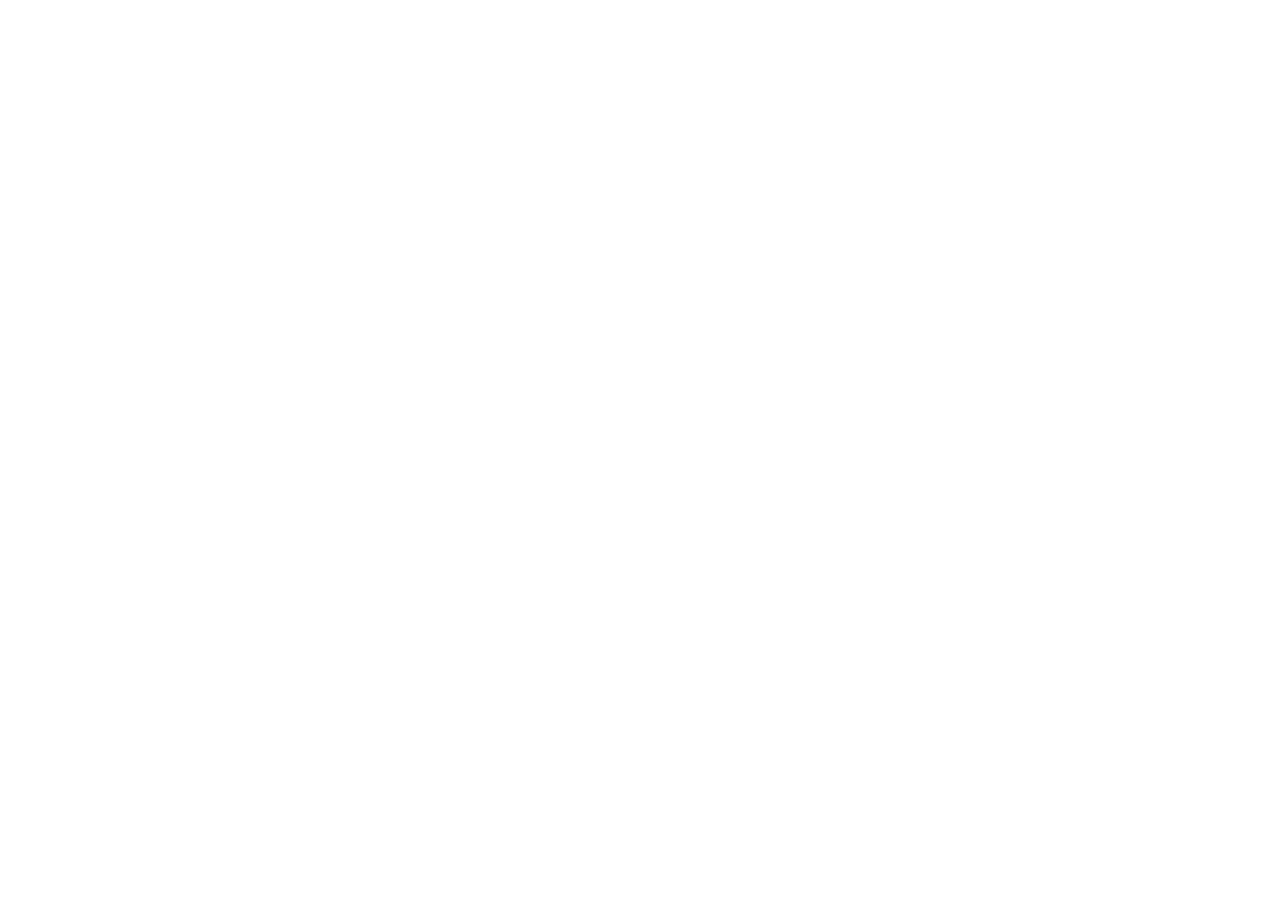
==== duc/lineChart.html @ ac4cc1bc "flowing data version, build an associative array" ====
<!DOCTYPE html>
<meta charset="utf-8">
<style>

body {
  font: 10px sans-serif;
}

.axis path,
.axis line {
  fill: none;
  stroke: #000;
  shape-rendering: crispEdges;
}

.x.axis path {
  display: none;
}

.line {
  fill: none;
  stroke: lightgrey;
  stroke-width: 0.50px;
}

</style>
<body>
<script src="./d3.min.js"></script>
<script>

var margin = {top: 20, right: 80, bottom: 30, left: 50},
    width = 740 - margin.left - margin.right,
    height = 450 - margin.top - margin.bottom,
    valuesFromColIdx = 2,
    minY = 15,
    maxY = 85;

var parseDate = d3.time.format("%Y").parse;

var x = d3.time.scale()
    .range([0, width]);

var y = d3.scale.linear()
    .range([height, 0]);

var xAxis = d3.svg.axis()
    .scale(x)
    .orient("bottom");

var yAxis = d3.svg.axis()
    .scale(y)
    .orient("left");

var line = d3.svg.line()
    .interpolate("basis")
    .x(function(d) { return x(d.date); })
    .y(function(d) { return y(d.temperature); });

var svg = d3.select("body").append("svg")
    .attr("width", width + margin.left + margin.right)
    .attr("height", height + margin.top + margin.bottom)
  .append("g")
    .attr("transform", "translate(" + margin.left + "," + margin.top + ")");

var dataset = {};
d3.csv("data.csv", function(error, data) {
  // date = d3.keys(data[0]).filter(function(key) { return key !== "Country Code" && key !== "Country Area"; });
  // date.forEach(function(d) { parseDate (d) });

  // data.forEach(function(d) {
  //   d.date = parseDate(d.date);
  // });

  // var tSeries = tSeriesNames.map(function(name) {
  //   return {
  //     name: name,
  //     values: data.map(function(d) {
  //       return {date: d.date, temperature: +d[name]};
  //     })
  //   };
  // });


  dataset = d3.nest()
    .key(function(d) { return d['Country Code']})
    .entries(data)
    .map(function(d) {
      var group = d.key
      var values = d.values.map(function (dd) {
        var date = dd.key
        var value = 0 + dd.values
        return {date:date, value:value}
      })
    });

  dataset.entries(data);


  x.domain(d3.extent(data, function(d) { return d.date; }));

  y.domain([
    d3.min(tSeries, function(c) { return d3.min(c.values, function(v) { return v.temperature; }); }),
    d3.max(tSeries, function(c) { return d3.max(c.values, function(v) { return v.temperature; }); })
  ]);

  svg.append("g")
      .attr("class", "x axis")
      .attr("transform", "translate(0," + height + ")")
      .call(xAxis);

  svg.append("g")
      .attr("class", "y axis")
      .call(yAxis)
    .append("text")
      .attr("transform", "rotate(-90)")
      .attr("y", 6)
      .attr("dy", ".71em")
      .style("text-anchor", "end")
      .text("Temperature (ºF)");

  var tSeries = svg.selectAll(".tSeries")
      .data(tSeries)
    .enter().append("g")
      .attr("class", "tSeries");

  tSeries.append("path")
      .attr("class", "line")
      .attr("d", function(d) { return line(d.values); });

});

</script>
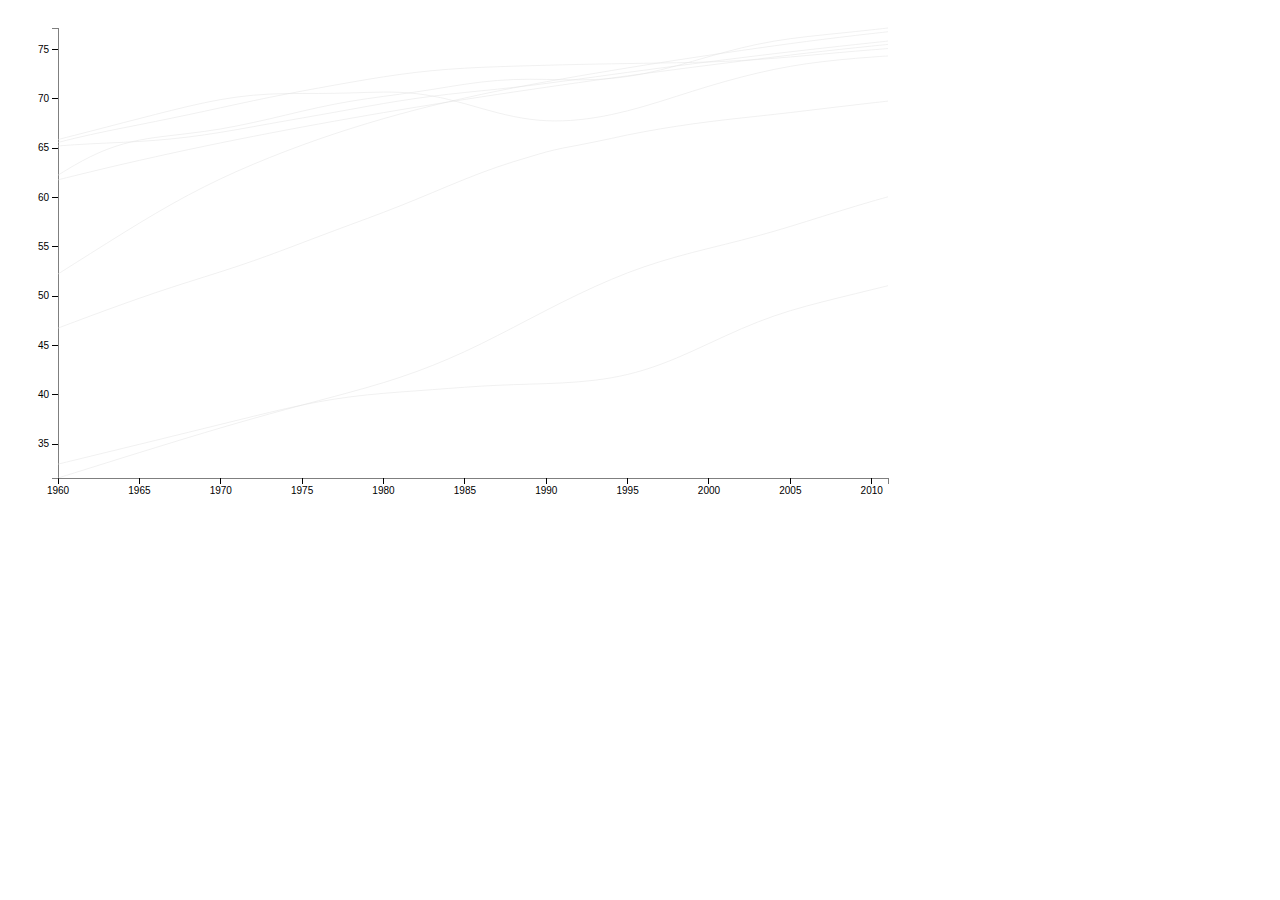
==== commit 7a037895: "correct grouping by region" ====
--- a/duc/lineChart.html
+++ b/duc/lineChart.html
@@ -13,14 +13,14 @@
   shape-rendering: crispEdges;
 }
 
-.x.axis path {
-  display: none;
+path {
+    stroke: #e2e2e2;
+    stroke-width: 0.5;
+  fill: none;
 }
-
-.line {
-  fill: none;
-  stroke: lightgrey;
-  stroke-width: 0.50px;
+path.current, path.highlight.current {
+    stroke: #000;
+    stroke-width: 2.7;
 }
 
 </style>
@@ -29,11 +29,8 @@
 <script>
 
 var margin = {top: 20, right: 80, bottom: 30, left: 50},
-    width = 740 - margin.left - margin.right,
-    height = 450 - margin.top - margin.bottom,
-    valuesFromColIdx = 2,
-    minY = 15,
-    maxY = 85;
+    width = 960 - margin.left - margin.right,
+    height = 500 - margin.top - margin.bottom;
 
 var parseDate = d3.time.format("%Y").parse;
 
@@ -53,8 +50,8 @@
 
 var line = d3.svg.line()
     .interpolate("basis")
-    .x(function(d) { return x(d.date); })
-    .y(function(d) { return y(d.temperature); });
+    .x(function(d) { return x(d.t); })
+    .y(function(d) { return y(d.value); });
 
 var svg = d3.select("body").append("svg")
     .attr("width", width + margin.left + margin.right)
@@ -62,45 +59,40 @@
   .append("g")
     .attr("transform", "translate(" + margin.left + "," + margin.top + ")");
 
-var dataset = {};
-d3.csv("data.csv", function(error, data) {
-  // date = d3.keys(data[0]).filter(function(key) { return key !== "Country Code" && key !== "Country Area"; });
-  // date.forEach(function(d) { parseDate (d) });
-
-  // data.forEach(function(d) {
-  //   d.date = parseDate(d.date);
-  // });
-
-  // var tSeries = tSeriesNames.map(function(name) {
-  //   return {
-  //     name: name,
-  //     values: data.map(function(d) {
-  //       return {date: d.date, temperature: +d[name]};
-  //     })
-  //   };
-  // });
 
 
-  dataset = d3.nest()
-    .key(function(d) { return d['Country Code']})
-    .entries(data)
-    .map(function(d) {
-      var group = d.key
-      var values = d.values.map(function (dd) {
-        var date = dd.key
-        var value = 0 + dd.values
-        return {date:date, value:value}
-      })
-    });
+// Load country code to regions data and make it a hash table
+var countries2regions = d3.map();
+d3.csv('country-regions.csv', function(d) {
+  d.forEach(function(dd) {
+    countries2regions.set(dd.CountryCode, dd.RegionCode);    
+  });
+});
 
-  dataset.entries(data);
+// load timeseries data
+d3.csv("tdata.csv", function(error, data) {
+  id = d3.keys(data[0]).filter(function(key) { return key !== "date"; });
 
+  //format time
+  data.forEach(function(d) {
+    d.date = parseDate(d.date);
+  });
+
+  var tSeries = id.map(function(name) {
+    return {
+      name: name,
+      values: data.map(function(d) {
+        return {t: d.date, value: +d[name]};
+      }),
+      region: countries2regions.get(name)
+    };
+  });
 
   x.domain(d3.extent(data, function(d) { return d.date; }));
 
   y.domain([
-    d3.min(tSeries, function(c) { return d3.min(c.values, function(v) { return v.temperature; }); }),
-    d3.max(tSeries, function(c) { return d3.max(c.values, function(v) { return v.temperature; }); })
+    d3.min(tSeries, function(c) { return d3.min(c.values, function(v) { return v.value; }); }),
+    d3.max(tSeries, function(c) { return d3.max(c.values, function(v) { return v.value; }); })
   ]);
 
   svg.append("g")
@@ -110,23 +102,56 @@
 
   svg.append("g")
       .attr("class", "y axis")
-      .call(yAxis)
-    .append("text")
-      .attr("transform", "rotate(-90)")
-      .attr("y", 6)
-      .attr("dy", ".71em")
-      .style("text-anchor", "end")
-      .text("Temperature (ºF)");
+      .call(yAxis);
 
-  var tSeries = svg.selectAll(".tSeries")
+  var country = svg.selectAll(".country")
       .data(tSeries)
-    .enter().append("g")
-      .attr("class", "tSeries");
+      .enter()
+      .append("g")
+      .attr("country", function(d) {return d.name})
+      .attr("class", function(d) {return d.region});
 
-  tSeries.append("path")
-      .attr("class", "line")
-      .attr("d", function(d) { return line(d.values); });
+  country.append("path")
+      .attr("d", function(d) { return line(d.values); })
+      .on("mouseover", onmouseover)
+      .on("mouseout", onmouseout);
 
 });
 
+// display default text
+function default_blurb (d,i) {
+    d3.select("#blurb")
+        .html("<h2>World</h2> <p>The average life expectancy in the world in 2011 was 69 years.</p>");
+}
+
+function onmouseover(d, i) {
+    var currClass = d3.select(this).attr("class");
+    d3.select(this)
+        .attr("class", currClass + " current");
+    
+    var countryCode = d3.select(this).attr("country");
+    var countryVals = startEnd[countryCode];
+    var percentChange = 100 * (countryVals['endVal'] - countryVals['startVal']) / countryVals['startVal'];
+    
+    var blurb = '<h2>' + countryCodes[countryCode] + '</h2>';
+    blurb += "<p>On average: a life expectancy of " + Math.round(countryVals['startVal']) + " years in " + countryVals['startYear'] + " and " + Math.round(countryVals['endVal']) + " years in " + countryVals['endYear'] + ", ";
+    if (percentChange >= 0) {
+        blurb += "an increase of " + Math.round(percentChange) + " %."
+    } else {
+        blurb += "a decrease of " + -1 * Math.round(percentChange) + " %."
+    }
+    blurb += "</p>";
+    
+    d3.select("#blurb")
+        .html(blurb);
+}
+function onmouseout(d, i) {
+    var currClass = d3.select(this).attr("class");
+    var prevClass = currClass.substring(0, currClass.length-8);
+    d3.select(this)
+        .attr("class", prevClass);
+
+    default_blurb();
+}
+
 </script>
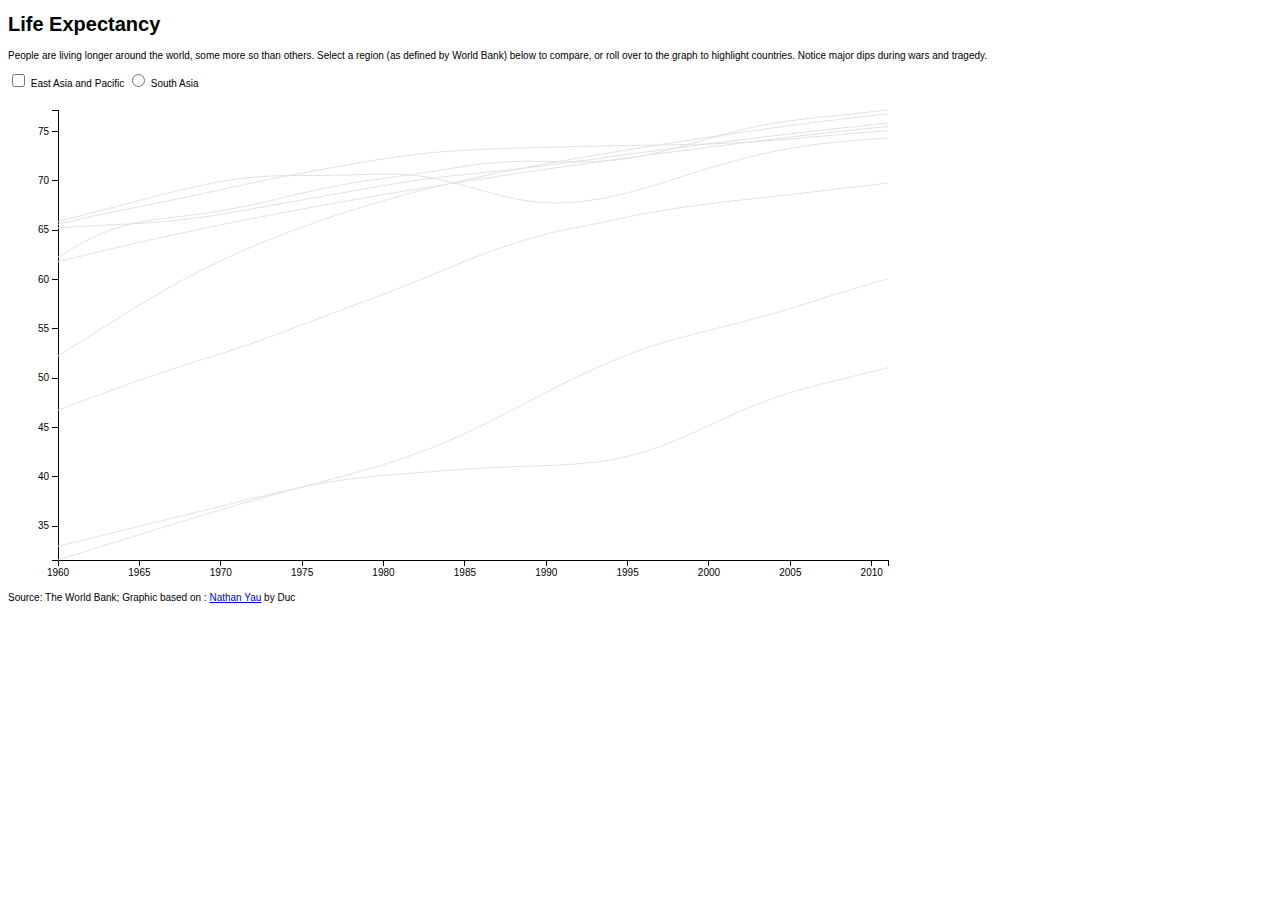
==== commit adca777f: "mouse over effect with text working" ====
--- a/duc/lineChart.html
+++ b/duc/lineChart.html
@@ -10,12 +10,24 @@
 .axis line {
   fill: none;
   stroke: #000;
-  shape-rendering: crispEdges;
-}
+
+}
+
+.axis path,
+.axis line {
+    stroke-width: 1;
+    stroke: #000;
+    shape-rendering: crispEdges;
+}
+.xTicks, .yTicks {
+    stroke-width: 1;
+    stroke: #000;
+}
+
 
 path {
     stroke: #e2e2e2;
-    stroke-width: 0.5;
+    stroke-width: 1;
   fill: none;
 }
 path.current, path.highlight.current {
@@ -25,6 +37,36 @@
 
 </style>
 <body>
+
+<div id="main-wrapper">
+    <div id="content">
+        <h1>Life Expectancy</h1>
+        <p>People are living longer around the world, some more so than others. Select a region (as defined by World Bank) below to compare, or roll over to the graph to highlight countries. Notice major dips during wars and tragedy.</p>
+        
+        <div id="filters">
+<!--             <a id="EAS">East Asia and Pacific</a>
+            <a id="SAS">South Asia</a>
+            <a id="ECS">Europe and Central Asia</a>
+            <a id="MEA">Middle East and North Africa</a>
+            <a id="SSF">Sub-Saharan Africa</a>
+            <a id="LCN">Latin America and Caribbean</a>
+            <a id="NAC">North America</a> -->
+              <input id="EAS" type="checkbox" name="region" value="EAS">
+              <label for="EAS">East Asia and Pacific</label>
+              <input id="SAS" type="radio" name="region" value="SAS">
+              <label for="SAS">South Asia</label>
+        </div><!-- @end #filters -->
+
+        <div id="blurb">
+        </div>
+
+        <div id="vis"></div>
+        <div id="cite">Source: The World Bank; Graphic based on : <a href="http://flowingdata.com">Nathan Yau</a> by Duc</div>
+        
+    </div><!-- @end content -->
+</div><!-- @end #main-wrapper -->
+
+
 <script src="./d3.min.js"></script>
 <script>
 
@@ -53,13 +95,11 @@
     .x(function(d) { return x(d.t); })
     .y(function(d) { return y(d.value); });
 
-var svg = d3.select("body").append("svg")
+var svg = d3.select("#vis").append("svg")
     .attr("width", width + margin.left + margin.right)
     .attr("height", height + margin.top + margin.bottom)
   .append("g")
     .attr("transform", "translate(" + margin.left + "," + margin.top + ")");
-
-
 
 // Load country code to regions data and make it a hash table
 var countries2regions = d3.map();
@@ -69,6 +109,7 @@
   });
 });
 
+var startEnd = {};
 // load timeseries data
 d3.csv("tdata.csv", function(error, data) {
   id = d3.keys(data[0]).filter(function(key) { return key !== "date"; });
@@ -78,6 +119,7 @@
     d.date = parseDate(d.date);
   });
 
+  // create a nested associative array, with country name as key
   var tSeries = id.map(function(name) {
     return {
       name: name,
@@ -88,6 +130,16 @@
     };
   });
 
+  // populate startEnd, a hash table for each country id 
+  tSeries.forEach(function(d,i) {
+    startEnd[d['name']] = { 
+      'startT': tSeries[0]['values'][0]['t'],
+      'endT'  : tSeries[0]['values'][d.values.length-1]['t'],
+      'startVal': d.values[0]['value'],
+      'endVal'  : d.values[d.values.length-1]['value']     
+      };
+    }) 
+
   x.domain(d3.extent(data, function(d) { return d.date; }));
 
   y.domain([
@@ -107,12 +159,12 @@
   var country = svg.selectAll(".country")
       .data(tSeries)
       .enter()
-      .append("g")
-      .attr("country", function(d) {return d.name})
-      .attr("class", function(d) {return d.region});
+      .append("g");
 
   country.append("path")
       .attr("d", function(d) { return line(d.values); })
+      .attr("country", function(d) {return d.name})
+      .attr("class", function(d) {return d.region})
       .on("mouseover", onmouseover)
       .on("mouseout", onmouseout);
 
@@ -129,12 +181,13 @@
     d3.select(this)
         .attr("class", currClass + " current");
     
-    var countryCode = d3.select(this).attr("country");
-    var countryVals = startEnd[countryCode];
+    var id = d3.select(this).attr("country");
+    var countryVals = startEnd[id];
     var percentChange = 100 * (countryVals['endVal'] - countryVals['startVal']) / countryVals['startVal'];
     
-    var blurb = '<h2>' + countryCodes[countryCode] + '</h2>';
-    blurb += "<p>On average: a life expectancy of " + Math.round(countryVals['startVal']) + " years in " + countryVals['startYear'] + " and " + Math.round(countryVals['endVal']) + " years in " + countryVals['endYear'] + ", ";
+    var blurb = '<h2>' + id + '</h2>';
+    blurb += "<p>On average: a life expectancy of " + Math.round(countryVals['startVal']) + " years in " + countryVals['startT'] + 
+      " and " + Math.round(countryVals['endVal']) + " years in " + countryVals['endT'] + ", ";
     if (percentChange >= 0) {
         blurb += "an increase of " + Math.round(percentChange) + " %."
     } else {
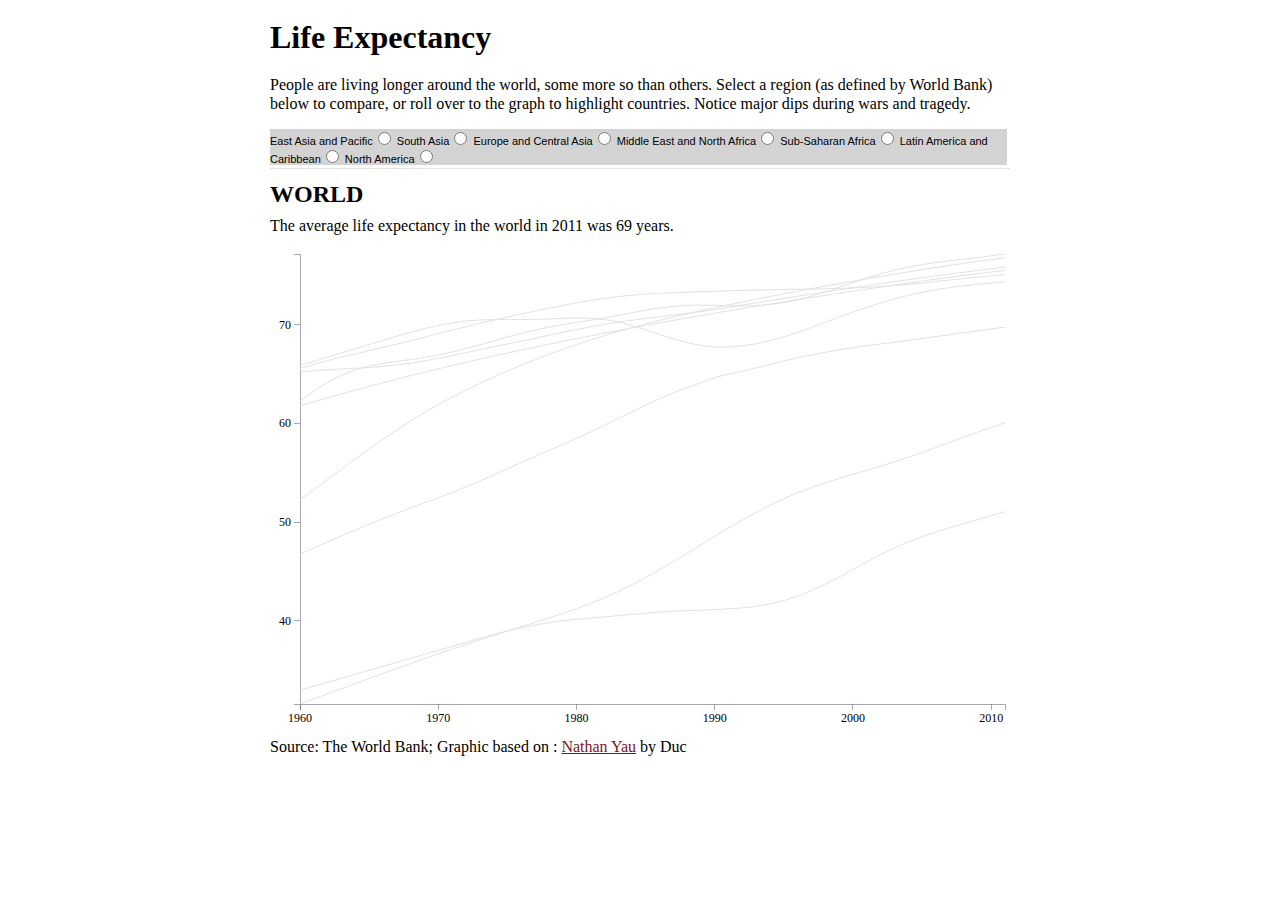
==== commit 8e14ec7d: "split hmtl, css and js codes into 3 files & wider lines mouseover" ====
--- a/duc/lineChart.html
+++ b/duc/lineChart.html
@@ -1,60 +1,26 @@
 <!DOCTYPE html>
 <meta charset="utf-8">
-<style>
-
-body {
-  font: 10px sans-serif;
-}
-
-.axis path,
-.axis line {
-  fill: none;
-  stroke: #000;
-
-}
-
-.axis path,
-.axis line {
-    stroke-width: 1;
-    stroke: #000;
-    shape-rendering: crispEdges;
-}
-.xTicks, .yTicks {
-    stroke-width: 1;
-    stroke: #000;
-}
+    <title>Life Expectancy</title>
+    <link rel="stylesheet" type="text/css" href="./style.css" />
+    <script type="text/javascript" src="./d3.min.js"></script> 
 
 
-path {
-    stroke: #e2e2e2;
-    stroke-width: 1;
-  fill: none;
-}
-path.current, path.highlight.current {
-    stroke: #000;
-    stroke-width: 2.7;
-}
-
-</style>
 <body>
 
 <div id="main-wrapper">
     <div id="content">
         <h1>Life Expectancy</h1>
-        <p>People are living longer around the world, some more so than others. Select a region (as defined by World Bank) below to compare, or roll over to the graph to highlight countries. Notice major dips during wars and tragedy.</p>
+        <p>People are living longer around the world, some more so than others. Select a region (as defined by World Bank) below to compare, 
+          or roll over to the graph to highlight countries. Notice major dips during wars and tragedy.</p>
         
         <div id="filters">
-<!--             <a id="EAS">East Asia and Pacific</a>
-            <a id="SAS">South Asia</a>
-            <a id="ECS">Europe and Central Asia</a>
-            <a id="MEA">Middle East and North Africa</a>
-            <a id="SSF">Sub-Saharan Africa</a>
-            <a id="LCN">Latin America and Caribbean</a>
-            <a id="NAC">North America</a> -->
-              <input id="EAS" type="checkbox" name="region" value="EAS">
-              <label for="EAS">East Asia and Pacific</label>
-              <input id="SAS" type="radio" name="region" value="SAS">
-              <label for="SAS">South Asia</label>
+              <label for="EAS">East Asia and Pacific</label><input id="EAS" type="radio" name="region" value="EAS">
+              <label for="SAS">South Asia</label><input id="SAS" type="radio" name="region" value="SAS">
+              <label for="ECS">Europe and Central Asia</label><input id="ECS" type="radio" name="region" value="ECS">
+              <label for="MEA">Middle East and North Africa</label><input id="MEA" type="radio" name="region" value="MEA">
+              <label for="SSF">Sub-Saharan Africa</label><input id="SSF" type="radio" name="region" value="SSF">
+              <label for="LCN">Latin America and Caribbean</label><input id="LCN" type="radio" name="region" value="LCN">
+              <label for="NAC">North America</label><input id="NAC" type="radio" name="region" value="NAC">
         </div><!-- @end #filters -->
 
         <div id="blurb">
@@ -66,145 +32,8 @@
     </div><!-- @end content -->
 </div><!-- @end #main-wrapper -->
 
+<script type="text/javascript" src="./vis.js"></script>
 
-<script src="./d3.min.js"></script>
-<script>
+</body>
+</html>
 
-var margin = {top: 20, right: 80, bottom: 30, left: 50},
-    width = 960 - margin.left - margin.right,
-    height = 500 - margin.top - margin.bottom;
-
-var parseDate = d3.time.format("%Y").parse;
-
-var x = d3.time.scale()
-    .range([0, width]);
-
-var y = d3.scale.linear()
-    .range([height, 0]);
-
-var xAxis = d3.svg.axis()
-    .scale(x)
-    .orient("bottom");
-
-var yAxis = d3.svg.axis()
-    .scale(y)
-    .orient("left");
-
-var line = d3.svg.line()
-    .interpolate("basis")
-    .x(function(d) { return x(d.t); })
-    .y(function(d) { return y(d.value); });
-
-var svg = d3.select("#vis").append("svg")
-    .attr("width", width + margin.left + margin.right)
-    .attr("height", height + margin.top + margin.bottom)
-  .append("g")
-    .attr("transform", "translate(" + margin.left + "," + margin.top + ")");
-
-// Load country code to regions data and make it a hash table
-var countries2regions = d3.map();
-d3.csv('country-regions.csv', function(d) {
-  d.forEach(function(dd) {
-    countries2regions.set(dd.CountryCode, dd.RegionCode);    
-  });
-});
-
-var startEnd = {};
-// load timeseries data
-d3.csv("tdata.csv", function(error, data) {
-  id = d3.keys(data[0]).filter(function(key) { return key !== "date"; });
-
-  //format time
-  data.forEach(function(d) {
-    d.date = parseDate(d.date);
-  });
-
-  // create a nested associative array, with country name as key
-  var tSeries = id.map(function(name) {
-    return {
-      name: name,
-      values: data.map(function(d) {
-        return {t: d.date, value: +d[name]};
-      }),
-      region: countries2regions.get(name)
-    };
-  });
-
-  // populate startEnd, a hash table for each country id 
-  tSeries.forEach(function(d,i) {
-    startEnd[d['name']] = { 
-      'startT': tSeries[0]['values'][0]['t'],
-      'endT'  : tSeries[0]['values'][d.values.length-1]['t'],
-      'startVal': d.values[0]['value'],
-      'endVal'  : d.values[d.values.length-1]['value']     
-      };
-    }) 
-
-  x.domain(d3.extent(data, function(d) { return d.date; }));
-
-  y.domain([
-    d3.min(tSeries, function(c) { return d3.min(c.values, function(v) { return v.value; }); }),
-    d3.max(tSeries, function(c) { return d3.max(c.values, function(v) { return v.value; }); })
-  ]);
-
-  svg.append("g")
-      .attr("class", "x axis")
-      .attr("transform", "translate(0," + height + ")")
-      .call(xAxis);
-
-  svg.append("g")
-      .attr("class", "y axis")
-      .call(yAxis);
-
-  var country = svg.selectAll(".country")
-      .data(tSeries)
-      .enter()
-      .append("g");
-
-  country.append("path")
-      .attr("d", function(d) { return line(d.values); })
-      .attr("country", function(d) {return d.name})
-      .attr("class", function(d) {return d.region})
-      .on("mouseover", onmouseover)
-      .on("mouseout", onmouseout);
-
-});
-
-// display default text
-function default_blurb (d,i) {
-    d3.select("#blurb")
-        .html("<h2>World</h2> <p>The average life expectancy in the world in 2011 was 69 years.</p>");
-}
-
-function onmouseover(d, i) {
-    var currClass = d3.select(this).attr("class");
-    d3.select(this)
-        .attr("class", currClass + " current");
-    
-    var id = d3.select(this).attr("country");
-    var countryVals = startEnd[id];
-    var percentChange = 100 * (countryVals['endVal'] - countryVals['startVal']) / countryVals['startVal'];
-    
-    var blurb = '<h2>' + id + '</h2>';
-    blurb += "<p>On average: a life expectancy of " + Math.round(countryVals['startVal']) + " years in " + countryVals['startT'] + 
-      " and " + Math.round(countryVals['endVal']) + " years in " + countryVals['endT'] + ", ";
-    if (percentChange >= 0) {
-        blurb += "an increase of " + Math.round(percentChange) + " %."
-    } else {
-        blurb += "a decrease of " + -1 * Math.round(percentChange) + " %."
-    }
-    blurb += "</p>";
-    
-    d3.select("#blurb")
-        .html(blurb);
-}
-function onmouseout(d, i) {
-    var currClass = d3.select(this).attr("class");
-    var prevClass = currClass.substring(0, currClass.length-8);
-    d3.select(this)
-        .attr("class", prevClass);
-
-    default_blurb();
-}
-
-</script>
--- a/duc/style.css
+++ b/duc/style.css
@@ -0,0 +1,64 @@
+body, div, legend {
+  margin: 0;
+  padding: 0;
+}
+
+body {
+    font-family: 'Cardo', serif;
+}
+h1 {
+    font-family: 'Cardo', serif;
+    font-size: 2em;
+    line-height: 1em;
+}
+h2 {
+    font-family: 'Cardo', serif;
+    font-size: 1.5em;
+    text-transform: uppercase;
+}
+p { line-height: 1.2em; margin-bottom: 1.0em; }
+a { color: #821122; }
+
+
+.axis path,
+.axis line {
+    stroke-width: 0.5;
+    stroke: #52525B;
+    shape-rendering: crispEdges;
+}
+.axis text {
+    font-size: 12px;
+}
+
+path {
+    pointer-events: all;
+    stroke: #e2e2e2;
+    stroke-width: 1;
+    fill: none;
+}
+
+path.current, path.highlight.current {
+    stroke: #A5221F;
+    stroke-width: 2.7;
+}
+
+#content {
+    width: 740px;
+    margin: 0 auto;
+}
+#filters {
+    font-family: Arial, sans-serif;
+    margin-right: 3px;
+    background: lightgrey;
+    margin-bottom: 3px;
+    font-size: 11px;
+}
+
+
+#blurb {
+    height:60px;
+    border-top: 1px solid #e2e2e2;
+    padding-top: 5px;
+    line-height: 0.1em;
+}
+
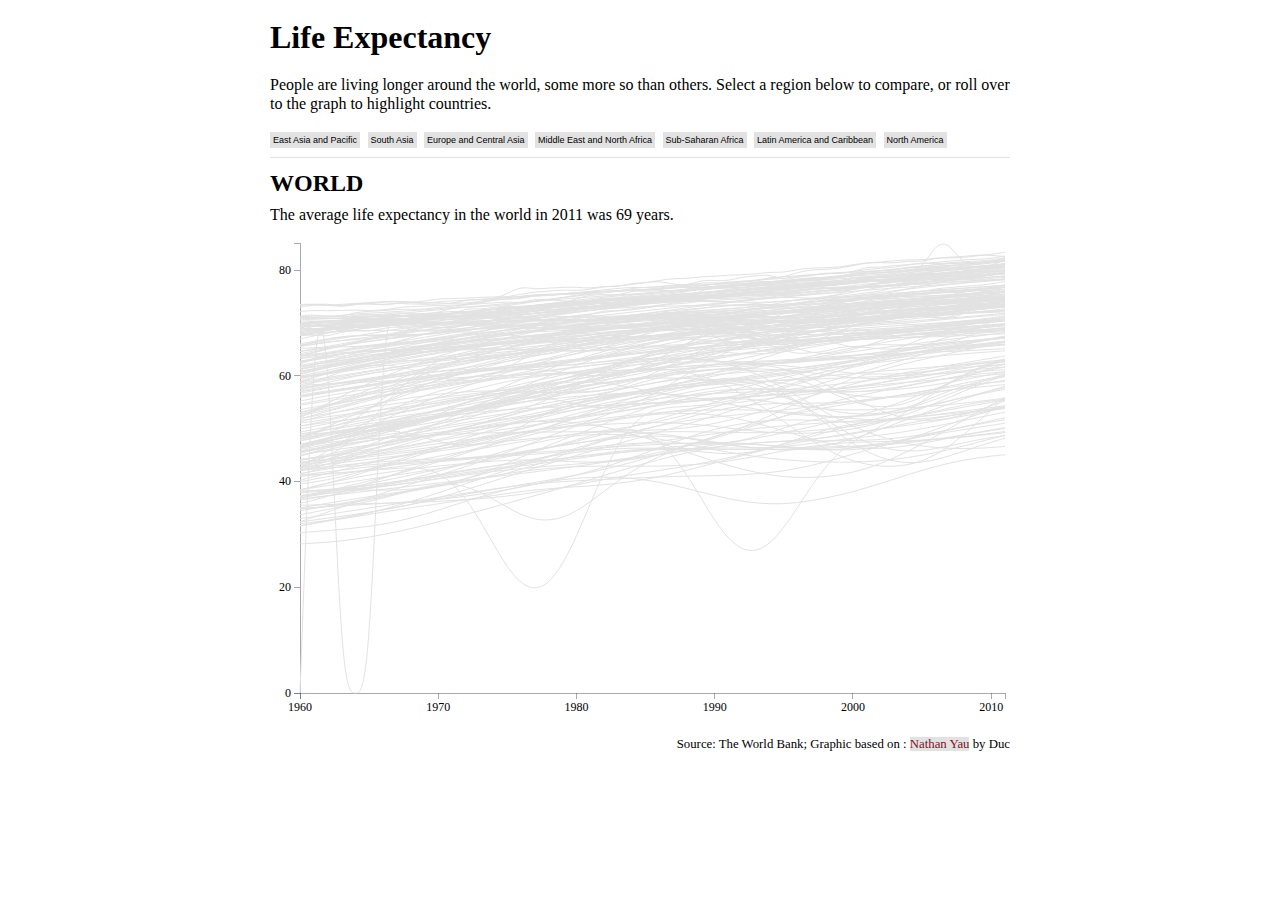
==== commit a17a1699: "toggle colour fixed, filtering by selected regions" ====
--- a/duc/lineChart.html
+++ b/duc/lineChart.html
@@ -10,17 +10,17 @@
 <div id="main-wrapper">
     <div id="content">
         <h1>Life Expectancy</h1>
-        <p>People are living longer around the world, some more so than others. Select a region (as defined by World Bank) below to compare, 
-          or roll over to the graph to highlight countries. Notice major dips during wars and tragedy.</p>
+        <p>People are living longer around the world, some more so than others. Select a region below to compare, 
+          or roll over to the graph to highlight countries.</p>
         
         <div id="filters">
-              <label for="EAS">East Asia and Pacific</label><input id="EAS" type="radio" name="region" value="EAS">
-              <label for="SAS">South Asia</label><input id="SAS" type="radio" name="region" value="SAS">
-              <label for="ECS">Europe and Central Asia</label><input id="ECS" type="radio" name="region" value="ECS">
-              <label for="MEA">Middle East and North Africa</label><input id="MEA" type="radio" name="region" value="MEA">
-              <label for="SSF">Sub-Saharan Africa</label><input id="SSF" type="radio" name="region" value="SSF">
-              <label for="LCN">Latin America and Caribbean</label><input id="LCN" type="radio" name="region" value="LCN">
-              <label for="NAC">North America</label><input id="NAC" type="radio" name="region" value="NAC">
+            <a id="EAS">East Asia and Pacific</a>
+            <a id="SAS">South Asia</a>
+            <a id="ECS">Europe and Central Asia</a>
+            <a id="MEA">Middle East and North Africa</a>
+            <a id="SSF">Sub-Saharan Africa</a>
+            <a id="LCN">Latin America and Caribbean</a>
+            <a id="NAC">North America</a>
         </div><!-- @end #filters -->
 
         <div id="blurb">
--- a/duc/style.css
+++ b/duc/style.css
@@ -38,21 +38,34 @@
 }
 
 path.current, path.highlight.current {
-    stroke: #A5221F;
-    stroke-width: 2.7;
+    stroke: #000;
+    stroke-width: 1.7;
 }
+.SAS.highlight,.ECS.highlight,.MEA.highlight,.SSF.highlight,.LCN.highlight,.EAS.highlight,.NAC.highlight 
+{ stroke: #be1932; }
+.highlight { stroke-width: 1px; } 
 
 #content {
     width: 740px;
     margin: 0 auto;
 }
+
 #filters {
     font-family: Arial, sans-serif;
+    margin-bottom: 10px;
+}
+#filters a {
+    color: #000;
+    font-size: 9px;
+    padding: 3px;
+    background: #e2e2e2;
+    cursor: pointer;
     margin-right: 3px;
-    background: lightgrey;
-    margin-bottom: 3px;
-    font-size: 11px;
 }
+#filters a:last-child {
+    margin-right: 0;
+}
+#filters a.highlight { background: #be1932; color: #fff; }
 
 
 #blurb {
@@ -62,3 +75,6 @@
     line-height: 0.1em;
 }
 
+#cite { font-size: 0.8em; text-align: right; margin-top:10px; padding-bottom: 20px; }
+#cite a { background: #e2e2e2; text-decoration: none; color: #821122; }
+
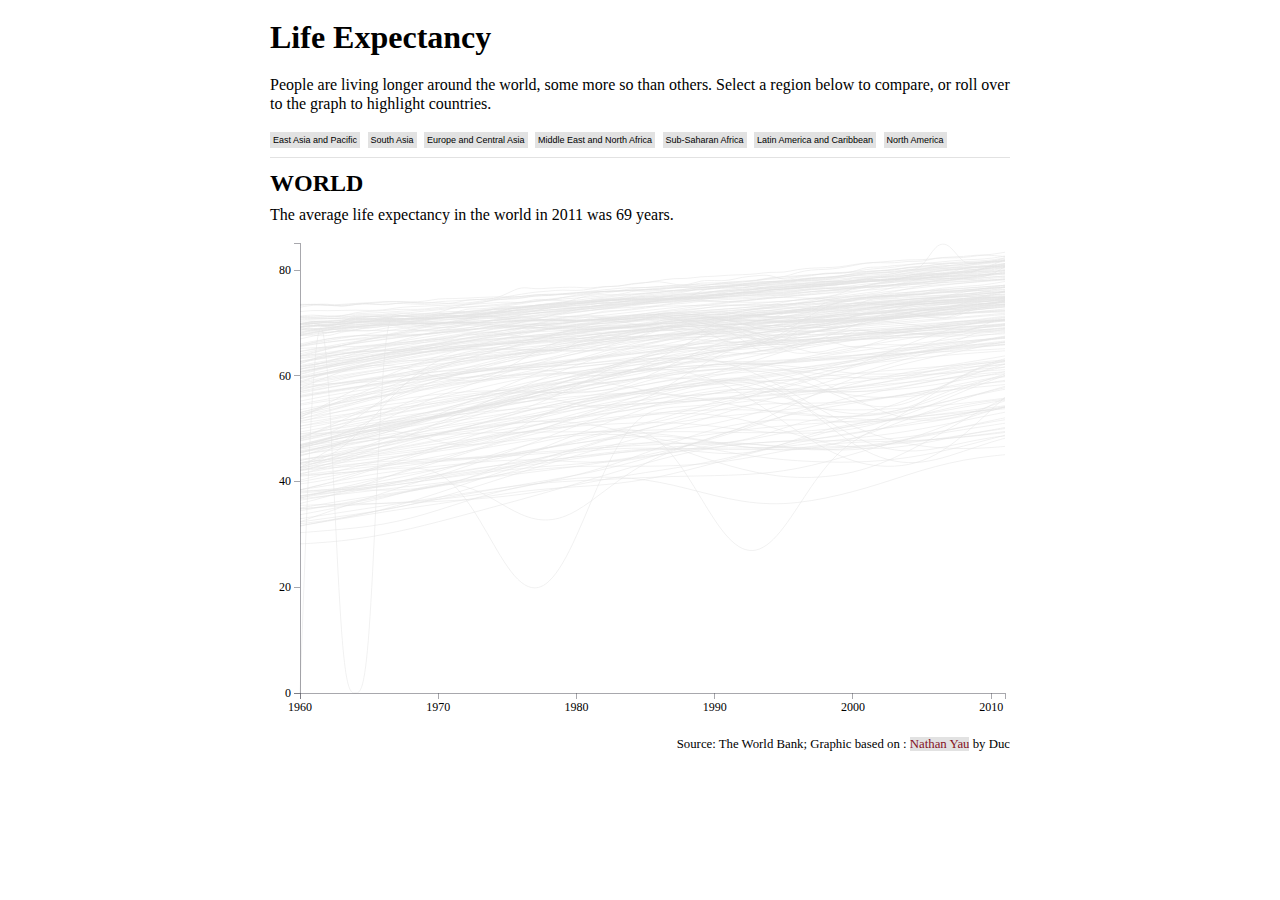
==== commit 85883a4b: "read before bootstrapping/responsiving it" ====
--- a/duc/lineChart.html
+++ b/duc/lineChart.html
@@ -2,7 +2,10 @@
 <meta charset="utf-8">
     <title>Life Expectancy</title>
     <link rel="stylesheet" type="text/css" href="./style.css" />
-    <script type="text/javascript" src="./d3.min.js"></script> 
+    <script type="text/javascript" src="js/jquery-1.11.3.min.js"></script> 
+    <script type="text/javascript" src="js/d3.min.js"></script> 
+    <script type="text/javascript" src="js/bootstrap.min.js"></script> 
+
 
 
 <body>
@@ -32,7 +35,7 @@
     </div><!-- @end content -->
 </div><!-- @end #main-wrapper -->
 
-<script type="text/javascript" src="./vis.js"></script>
+<script type="text/javascript" src="js/vis.js"></script>
 
 </body>
 </html>
--- a/duc/style.css
+++ b/duc/style.css
@@ -20,8 +20,8 @@
 a { color: #821122; }
 
 
-.axis path,
-.axis line {
+.axis path, .axis line 
+{
     stroke-width: 0.5;
     stroke: #52525B;
     shape-rendering: crispEdges;
@@ -33,7 +33,7 @@
 path {
     pointer-events: all;
     stroke: #e2e2e2;
-    stroke-width: 1;
+    stroke-width: 0.5;
     fill: none;
 }
 
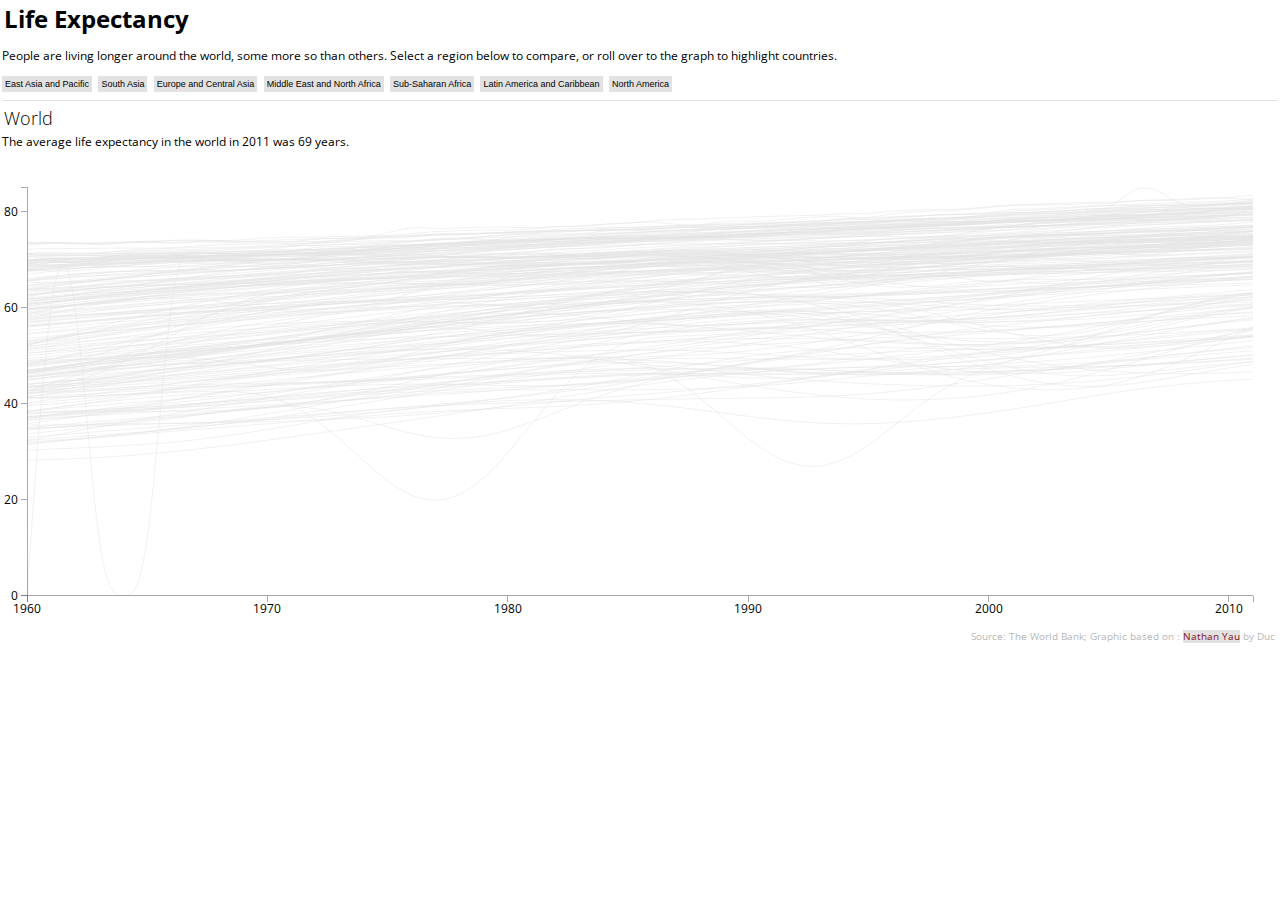
==== commit c40bb174: "tmp commit more or less responsive!" ====
--- a/duc/lineChart.html
+++ b/duc/lineChart.html
@@ -1,42 +1,39 @@
 <!DOCTYPE html>
+<html>
+<head>
 <meta charset="utf-8">
-    <title>Life Expectancy</title>
+    <title>swissinfo.ch</title>
+    <link href='http://fonts.googleapis.com/css?family=Open+Sans' rel='stylesheet' type='text/css'>
     <link rel="stylesheet" type="text/css" href="./style.css" />
     <script type="text/javascript" src="js/jquery-1.11.3.min.js"></script> 
     <script type="text/javascript" src="js/d3.min.js"></script> 
     <script type="text/javascript" src="js/bootstrap.min.js"></script> 
 
-
+</head>
 
 <body>
 
-<div id="main-wrapper">
-    <div id="content">
-        <h1>Life Expectancy</h1>
-        <p>People are living longer around the world, some more so than others. Select a region below to compare, 
-          or roll over to the graph to highlight countries.</p>
+<h1>Life Expectancy</h1>
+<p>People are living longer around the world, some more so than others. Select a region below to compare, 
+  or roll over to the graph to highlight countries.</p>
+
+<div id="filters">
+    <a id="EAS">East Asia and Pacific</a>
+    <a id="SAS">South Asia</a>
+    <a id="ECS">Europe and Central Asia</a>
+    <a id="MEA">Middle East and North Africa</a>
+    <a id="SSF">Sub-Saharan Africa</a>
+    <a id="LCN">Latin America and Caribbean</a>
+    <a id="NAC">North America</a>
+</div><!-- @end #filters -->
+
+<div id="blurb"></div>
+
+<div id="container">
+	<script type="text/javascript" src="js/vis.js"></script>
+</div>
+<div id="cite">Source: The World Bank; Graphic based on : <a href="http://flowingdata.com">Nathan Yau</a> by Duc</div>
         
-        <div id="filters">
-            <a id="EAS">East Asia and Pacific</a>
-            <a id="SAS">South Asia</a>
-            <a id="ECS">Europe and Central Asia</a>
-            <a id="MEA">Middle East and North Africa</a>
-            <a id="SSF">Sub-Saharan Africa</a>
-            <a id="LCN">Latin America and Caribbean</a>
-            <a id="NAC">North America</a>
-        </div><!-- @end #filters -->
-
-        <div id="blurb">
-        </div>
-
-        <div id="vis"></div>
-        <div id="cite">Source: The World Bank; Graphic based on : <a href="http://flowingdata.com">Nathan Yau</a> by Duc</div>
-        
-    </div><!-- @end content -->
-</div><!-- @end #main-wrapper -->
-
-<script type="text/javascript" src="js/vis.js"></script>
-
 </body>
 </html>
 
--- a/duc/style.css
+++ b/duc/style.css
@@ -1,24 +1,60 @@
-body, div, legend {
-  margin: 0;
-  padding: 0;
+body, h1, h2, h3, h4, h5, h6, td {
+   font-family: 'Open Sans', sans-serif;
+   background-color: white;
+   font-size: 12px;
+   margin: 2px;
 }
 
-body {
-    font-family: 'Cardo', serif;
+#cite {
+    font-size: 0.5em; color: #B8B8B8; text-align: right; margin-top:1px; margin-right:3px; padding-bottom: 5px;
 }
+#cite a { text-decoration: none; color: #821122; }
+    
+.descr {
+ font-size: 0.8em; margin-left:1px; color: #707070;
+}
+    
 h1 {
-    font-family: 'Cardo', serif;
-    font-size: 2em;
-    line-height: 1em;
+   font-size:2em;
 }
+
 h2 {
-    font-family: 'Cardo', serif;
-    font-size: 1.5em;
-    text-transform: uppercase;
+   font-size:1.5em;
+   font-weight: lighter;
+   line-height: 115%;
 }
-p { line-height: 1.2em; margin-bottom: 1.0em; }
-a { color: #821122; }
 
+h3 {
+   font-size:1.2em
+}
+
+h4 {
+   font-size:1.1em;
+}
+
+h5 {
+   font-size:0.9em;
+}
+
+h6 {
+   font-size:0.8em;
+}
+    
+
+a:visited {
+   color: rgb(50%, 0%, 50%);
+}
+
+
+
+
+
+
+#container {
+    margin:1px 0%;
+    height:100%;
+    overflow:hidden;
+}
 
 .axis path, .axis line 
 {
@@ -45,10 +81,6 @@
 { stroke: #be1932; }
 .highlight { stroke-width: 1px; } 
 
-#content {
-    width: 740px;
-    margin: 0 auto;
-}
 
 #filters {
     font-family: Arial, sans-serif;
